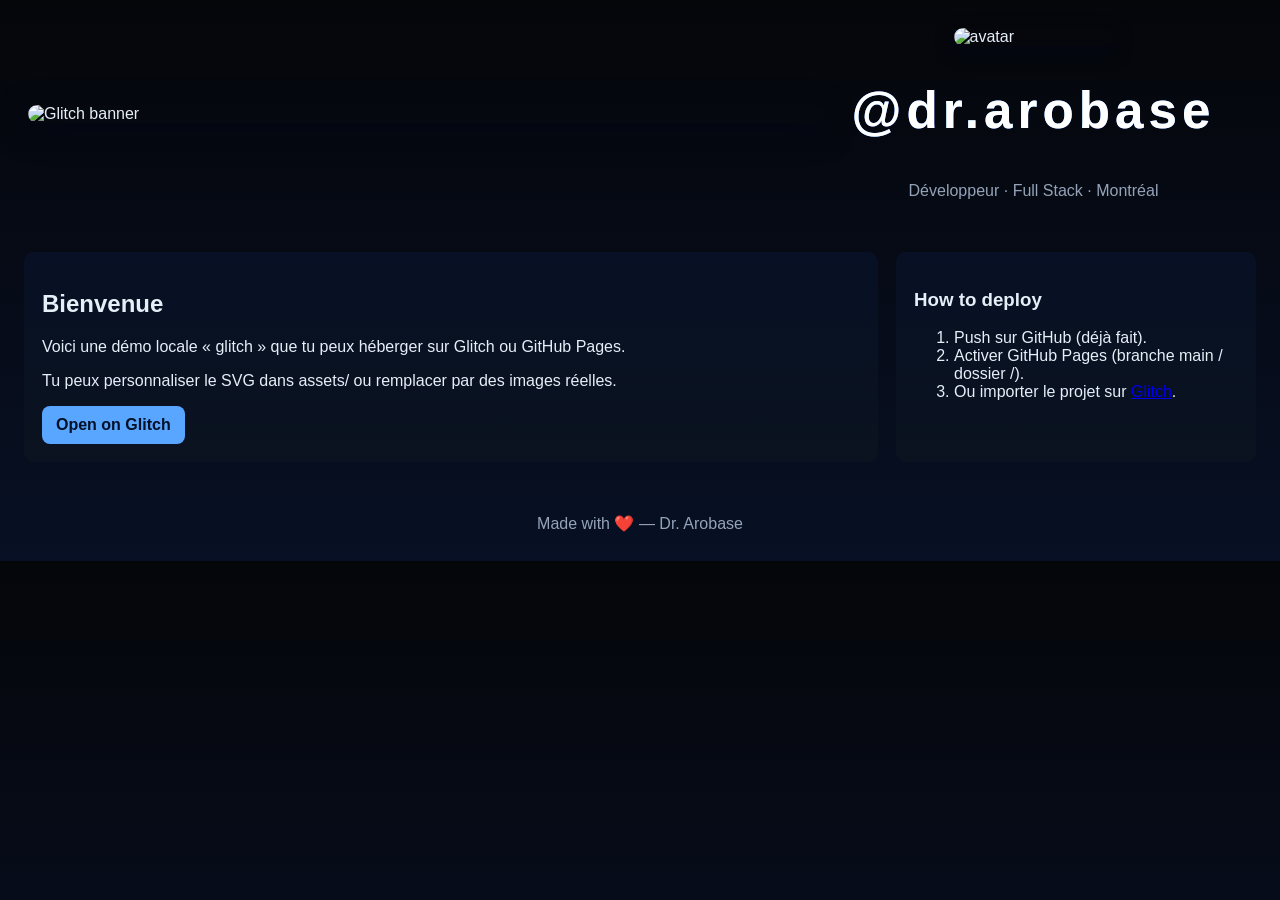
==== glitch-site/index.html @ f0c1a9d8 "feat: add user-provided glitch heading and styles to demo site" ====
<!doctype html>
<html lang="fr">
<head>
  <meta charset="utf-8" />
  <meta name="viewport" content="width=device-width,initial-scale=1" />
  <title>Dr. Arobase — Glitch Demo</title>
  <link rel="stylesheet" href="styles.css" />
</head>
<body>
  <header class="hero">
    <!-- embed SVG banner -->
    <img src="/assets/glitch-banner.svg" alt="Glitch banner" class="banner" />
    <div class="avatar-wrap">
      <img src="/assets/glitch-avatar.svg" alt="avatar" class="avatar" />

      <div class="glitch-wrapper">
            <h1 class="glitch" data-glitch="@dr.arobase">@dr.arobase</h1>
      </div>

      <p class="subtitle">Développeur · Full Stack · Montréal</p>
    </div>
  </header>

  <main class="content">
    <section class="panel">
      <h2>Bienvenue</h2>
      <p>Voici une démo locale « glitch » que tu peux héberger sur Glitch ou GitHub Pages.</p>
      <p>Tu peux personnaliser le SVG dans <code>assets/</code> ou remplacer par des images réelles.</p>
      <a class="btn" href="https://glitch.com/" target="_blank" rel="noopener">Open on Glitch</a>
    </section>

    <section class="panel small">
      <h3>How to deploy</h3>
      <ol>
        <li>Push sur GitHub (déjà fait).</li>
        <li>Activer GitHub Pages (branche <code>main</code> / dossier <code>/</code>).</li>
        <li>Ou importer le projet sur <a href="https://glitch.com/" target="_blank" rel="noopener">Glitch</a>.</li>
      </ol>
    </section>
  </main>

  <footer class="foot">Made with ❤️ — Dr. Arobase</footer>
</body>
</html>
---- glitch-site/styles.css ----
:root{--bg:#05060a;--panel:#0b1220;--accent:#58A6FF;--muted:#94a3b8}
*{box-sizing:border-box;font-family:Inter,Arial,sans-serif}
body{margin:0;background:linear-gradient(180deg,var(--bg),#071024);color:#e6eef8}
.hero{display:flex;align-items:center;gap:28px;padding:28px}
.banner{width:65%;border-radius:12px;box-shadow:0 8px 30px rgba(2,6,23,0.6)}
.avatar-wrap{display:flex;flex-direction:column;align-items:center;min-width:240px}
.avatar{width:160px;border-radius:18px;box-shadow:0 6px 18px rgba(2,6,23,0.6)}
.avatar + h1{margin:12px 0 0 0;font-size:22px}
.subtitle{color:var(--muted);margin:6px 0 0 0}
.content{display:flex;gap:18px;padding:24px}
.panel{background:linear-gradient(180deg,#071024,#0b1320);padding:18px;border-radius:10px;flex:1}
.small{max-width:360px}
.btn{display:inline-block;padding:10px 14px;background:var(--accent);color:#021028;border-radius:8px;text-decoration:none;font-weight:700}
.foot{text-align:center;padding:28px;color:var(--muted)}
@media(max-width:900px){.hero{flex-direction:column}.banner{width:100%}.content{flex-direction:column}}

/* Glitch heading styles (from user) */
.glitch-wrapper {
	width: 100%;
	height: 100%;
	display: flex;
	align-items: center;
	justify-content: center;
	text-align: center;
}

.glitch {
	position: relative;
	font-size: 3.2rem;
	font-weight: 700;
	line-height: 1.2;
	color: #fff;
	letter-spacing: 5px;
	z-index: 1;
}

.glitch:before,
.glitch:after {
	display: block;
	content: attr(data-glitch);
	position: absolute;
	top: 0;
	left: 0;
	opacity: 0.8;
}

.glitch:before {
	animation: glitch-color 0.3s cubic-bezier(0.25, 0.46, 0.45, 0.94) both infinite;
	color: #0ff;
	z-index: -1;
}

.glitch:after {
	animation: glitch-color 0.3s cubic-bezier(0.25, 0.46, 0.45, 0.94) reverse both infinite;
	color: #ff00ff;
	z-index: -2;
}

@keyframes glitch-color {
	0% { transform: translate(0); }
	20% { transform: translate(-3px, 3px); }
	40% { transform: translate(-3px, -3px); }
	60% { transform: translate(3px, 3px); }
	80% { transform: translate(3px, -3px); }
	to { transform: translate(0); }
}
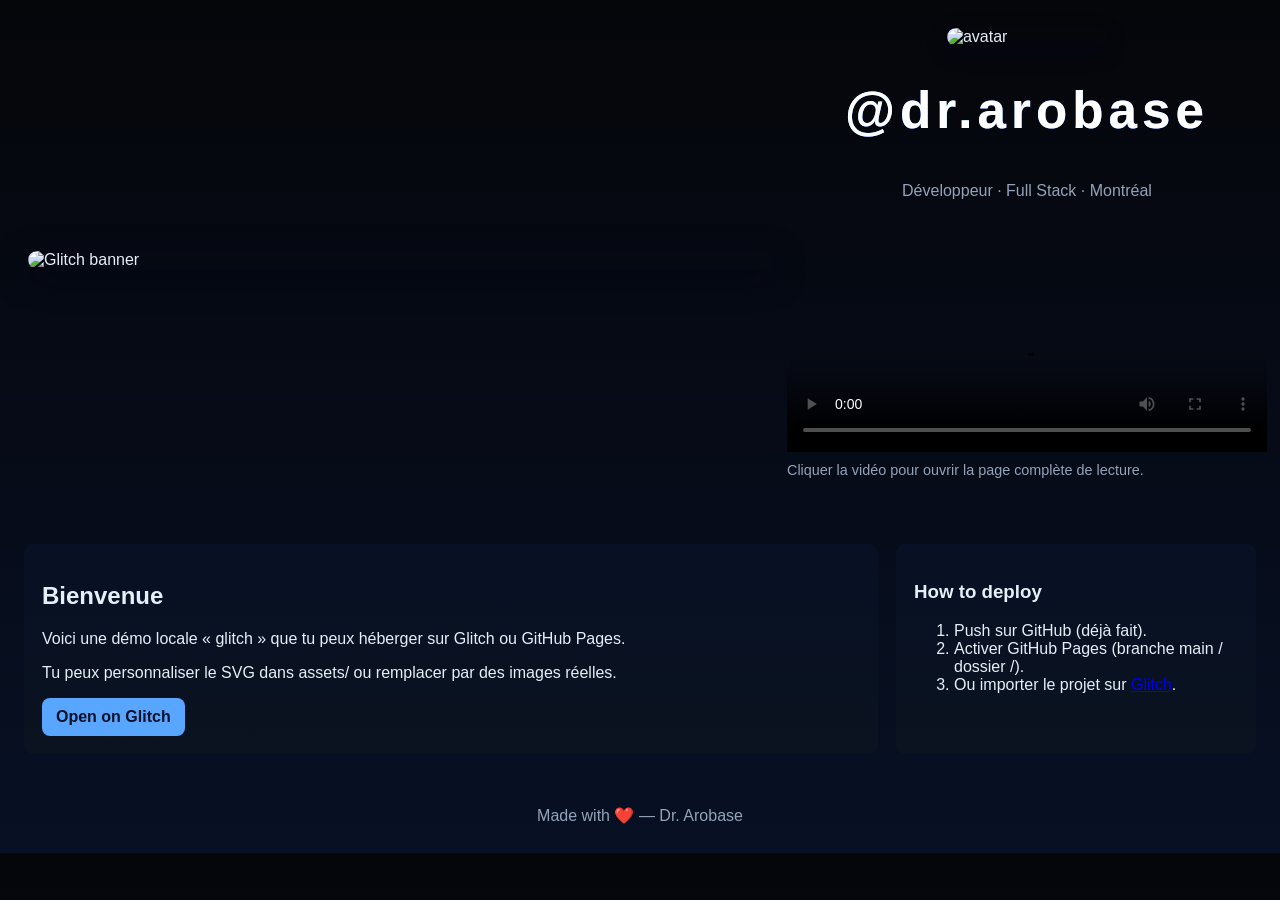
==== commit b707d0a8: "Add featured video to glitch-site index" ====
--- a/glitch-site/index.html
+++ b/glitch-site/index.html
@@ -18,6 +18,14 @@
       </div>
 
       <p class="subtitle">Développeur · Full Stack · Montréal</p>
+      
+      <!-- Featured video (click to play) -->
+      <div style="margin-top:12px;">
+        <a href="videos.html" style="color:inherit;text-decoration:none;">
+          <video controls width="480" src="/assets/videos/ssstik.io_@shinigami105_1773390088985.mp4" poster="/assets/glitch-banner.svg">Votre navigateur ne supporte pas la balise vidéo.</video>
+        </a>
+        <p style="font-size:0.9rem;margin-top:6px;color:#94a3b8">Cliquer la vidéo pour ouvrir la page complète de lecture.</p>
+      </div>
     </div>
   </header>
 
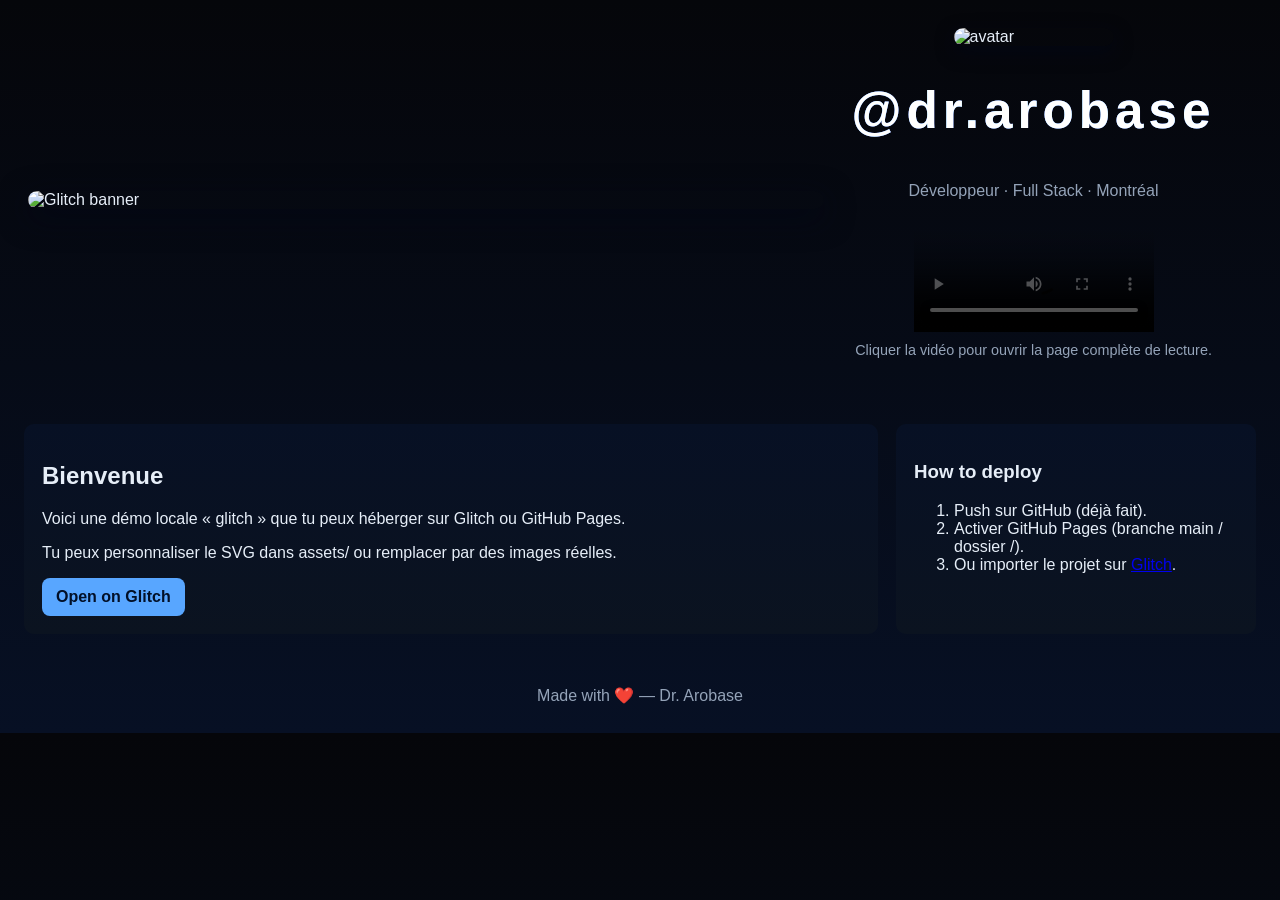
==== commit a799a6f3: "test encore" ====
--- a/glitch-site/index.html
+++ b/glitch-site/index.html
@@ -21,10 +21,12 @@
       
       <!-- Featured video (click to play) -->
       <div style="margin-top:12px;">
-        <a href="videos.html" style="color:inherit;text-decoration:none;">
-          <video controls width="480" src="/assets/videos/ssstik.io_@shinigami105_1773390088985.mp4" poster="/assets/glitch-banner.svg">Votre navigateur ne supporte pas la balise vidéo.</video>
-        </a>
-        <p style="font-size:0.9rem;margin-top:6px;color:#94a3b8">Cliquer la vidéo pour ouvrir la page complète de lecture.</p>
+        <p align="center" style="margin:0">
+          <a href="videos.html" style="color:inherit;text-decoration:none;display:inline-block">
+            <video controls width="80%" src="/assets/videos/ssstik.io_@shinigami105_1773390088985.mp4" poster="/assets/glitch-banner.svg">Votre navigateur ne supporte pas la balise vidéo.</video>
+          </a>
+        </p>
+        <p style="font-size:0.9rem;margin-top:6px;color:#94a3b8;text-align:center">Cliquer la vidéo pour ouvrir la page complète de lecture.</p>
       </div>
     </div>
   </header>
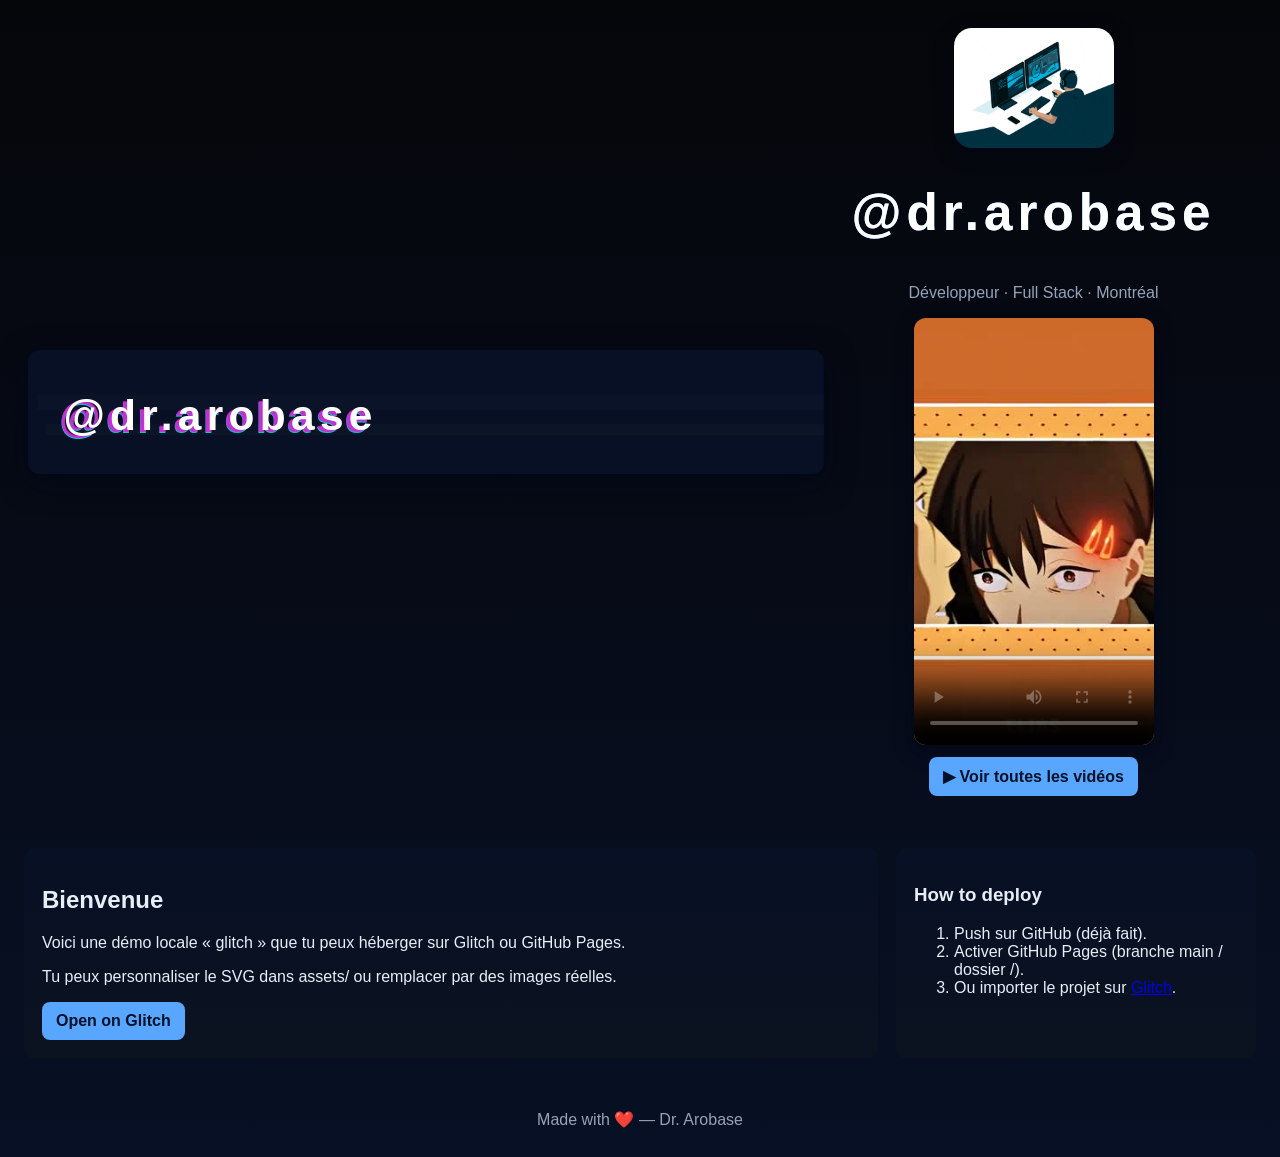
==== commit bffdd4ca: "Fusionne les README, ajoute les aperçus vidéo et répare les widgets - README.md regroupe le contenu " ====
--- a/glitch-site/index.html
+++ b/glitch-site/index.html
@@ -9,9 +9,9 @@
 <body>
   <header class="hero">
     <!-- embed SVG banner -->
-    <img src="/assets/glitch-banner.svg" alt="Glitch banner" class="banner" />
+    <img src="../assets/glitch-text.svg" alt="Dr. Arobase" class="banner" />
     <div class="avatar-wrap">
-      <img src="/assets/glitch-avatar.svg" alt="avatar" class="avatar" />
+      <img src="../assets/hero.gif" alt="avatar" class="avatar" />
 
       <div class="glitch-wrapper">
             <h1 class="glitch" data-glitch="@dr.arobase">@dr.arobase</h1>
@@ -19,14 +19,13 @@
 
       <p class="subtitle">Développeur · Full Stack · Montréal</p>
       
-      <!-- Featured video (click to play) -->
-      <div style="margin-top:12px;">
-        <p align="center" style="margin:0">
-          <a href="videos.html" style="color:inherit;text-decoration:none;display:inline-block">
-            <video controls width="80%" src="/assets/videos/ssstik.io_@shinigami105_1773390088985.mp4" poster="/assets/glitch-banner.svg">Votre navigateur ne supporte pas la balise vidéo.</video>
-          </a>
-        </p>
-        <p style="font-size:0.9rem;margin-top:6px;color:#94a3b8;text-align:center">Cliquer la vidéo pour ouvrir la page complète de lecture.</p>
+      <!-- Featured video -->
+      <div class="featured">
+        <video controls playsinline preload="metadata" poster="../assets/previews/kobeni_dance.jpg">
+          <source src="../assets/videos/kobeni_dance.mp4" type="video/mp4" />
+          Votre navigateur ne supporte pas la balise vidéo.
+        </video>
+        <a class="btn" href="videos.html">▶ Voir toutes les vidéos</a>
       </div>
     </div>
   </header>
--- a/glitch-site/styles.css
+++ b/glitch-site/styles.css
@@ -64,3 +64,7 @@
 	80% { transform: translate(3px, -3px); }
 	to { transform: translate(0); }
 }
+
+/* Featured video on the home page */
+.featured{display:flex;flex-direction:column;align-items:center;gap:12px;margin-top:16px}
+.featured video{width:240px;aspect-ratio:9/16;object-fit:cover;border-radius:12px;background:#000;box-shadow:0 6px 18px rgba(2,6,23,0.6)}
